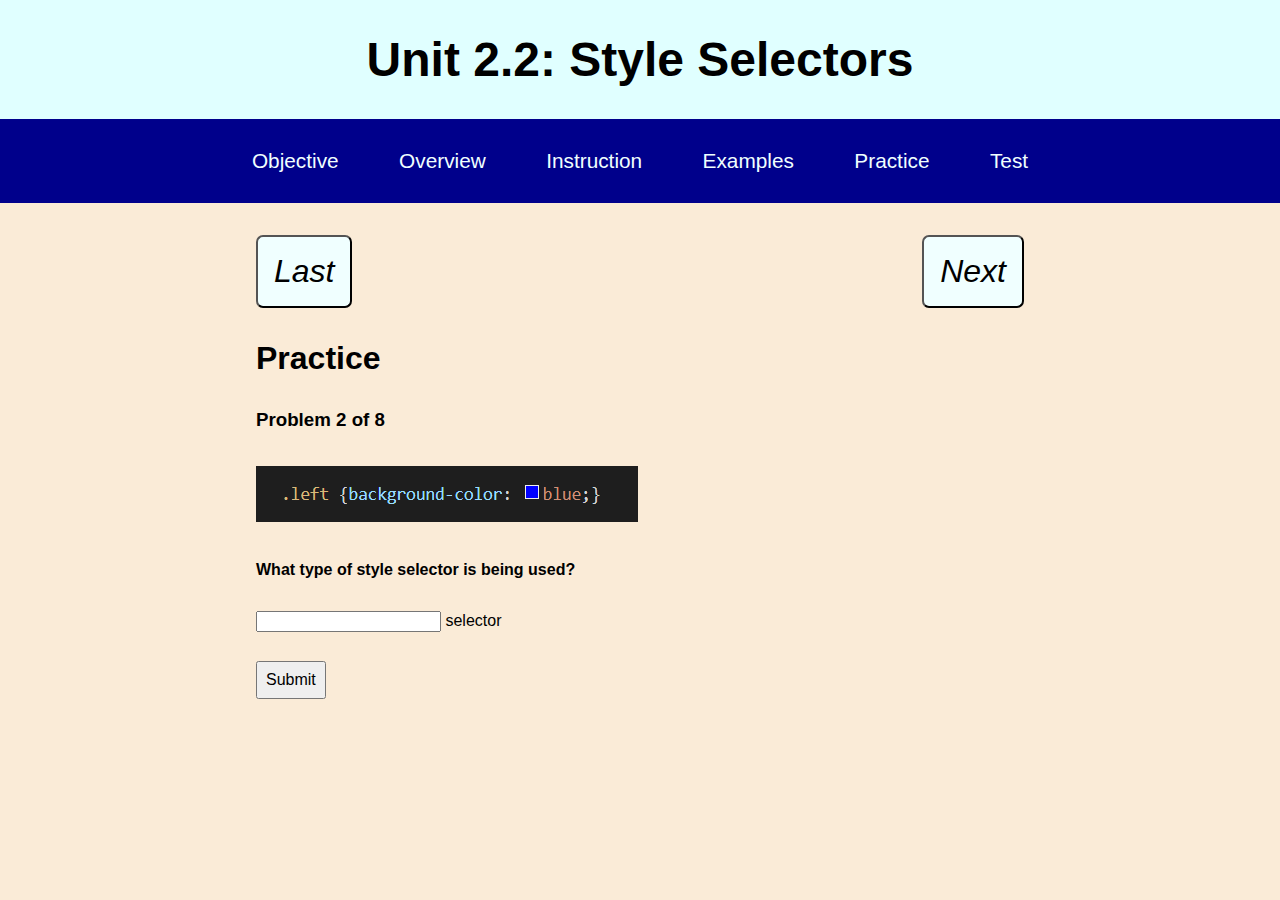
==== practice/practice_2.html @ fa629718 "Mass project upload" ====
<!DOCTYPE html>
<html>
    <head>
        <meta charset="utf-8">
        <title>Unit 2.2 Practice</title>
        <link rel="stylesheet" href="../media/css/styles.css">
        <script>
            function formValidation() {
                answr = document.getElementById('ans').value;
                if(answr == ''){
                    alert("Place your answer in the text box.");
                    return false;
                }
                return true;
            }

            function checkAnswer() {
                let valid = formValidation();
                if(!valid){
                    return valid;
                }
                answr = document.getElementById('ans').value.toUpperCase();
                if(answr == "CLASS") {
                    document.getElementById('cor').innerHTML = "Correct!";
                    document.getElementById('cor').style.color = "green";
                    document.getElementById('feed').innerHTML = "This is a class selector. The selector '.left' is 'left' preceded by a period, making it a class selector. All elements part of the 'left' class will be affected.";
                }
                else {
                    document.getElementById('cor').innerHTML = "Incorrect!";
                    document.getElementById('cor').style.color = "red";
                    document.getElementById('feed').innerHTML = "Take another look at the start of the selector. What character does it start with? What does that control?"
                }
                
            }
        </script>
    </head>
    <body>
        <header><h1>Unit 2.2: Style Selectors</h1></header>
        <nav>
            <div>
                <a href="../index.html">Objective</a>
                <a href="../overview.html">Overview</a>
                <a href="../instruction.html">Instruction</a>
                <a href="../examples.html">Examples</a>
                <a href="practice_start.html">Practice</a>
                <a href="../test/test_start.html">Test</a>
            </div>
        </nav>
        <main>
            <div id="pracNav">
                <button class="last" onclick="location.href = 'practice_1.html'">Last</button>
                <button class="next" onclick="location.href = 'practice_3.html'">Next</button>
            </div>
            <h2>Practice</h2>
            <h3>Problem 2 of 8</h2>
            <form id="practice">
                <img src="../media/images/practice/practice 3.png" alt="">
                <p><strong>What type of style selector is being used?</strong></p>
                <input type="text" id="ans"> selector<br>
                <input type="button" value="Submit" id="sub" onclick="checkAnswer()">
            </form>
            <h3 id="cor"></h3>
            <p id="feed"></p>
        </main>
    </body>
</html>
---- media/css/styles.css ----
*{font-family: Arial, Helvetica, sans-serif;}

body {
    background-color: antiquewhite;
    margin: 0;
}

header {
    background-color: lightcyan;
    padding: 2em;
}

h1 {
    font-size: 3rem;
    margin: 0 auto;
    width: fit-content;
}

nav {
    background-color: darkblue;
}

nav div {
    width: fit-content;
    margin-left: auto ;
    margin-right: auto ;
    padding: 30px;
}

nav a {
    text-decoration: none;
    color: azure;
    padding: 28px;
    font-size: 1.3rem;
}

nav a:hover {
    background-color: azure;
    color: darkblue;
}

main {margin: 2em 20%;}

p {line-height: 1.5em;}

h2 {
    font-size: 2rem;
    margin: 1em 0;
}

.syn {
    border: 2px solid black;
    border-radius: 5px;
    width: fit-content;
    padding: 1em;
}

table, tr, th, td {
    border: 1px solid;
}

table {
    margin-top: 2em;
    margin-bottom: 2em;
}

td {padding: 1em 7em;}

td img {
    width: 60%;
    margin-left: 20%;
}

/* #pracNav {

} */

.last, .next {
    border-radius: 7px;
    font-size: 2rem;
    font-style: italic;
    margin-top: initial;
    margin-bottom: initial;
    background-color: azure;
}

.last:hover, .next:hover {
    background-color: goldenrod;
    cursor: pointer;
}

.next {
    float: right;
}

#practice * {
    margin-top: 1em;
    margin-bottom: 1em;
}

.question {
    margin-top: 3em;
    margin-bottom: 3em;
}

#sub, #key, button {
    margin-top: 1em;
    margin-bottom: 1em;
    padding: 0.5em;
    font-size: 1em;
}
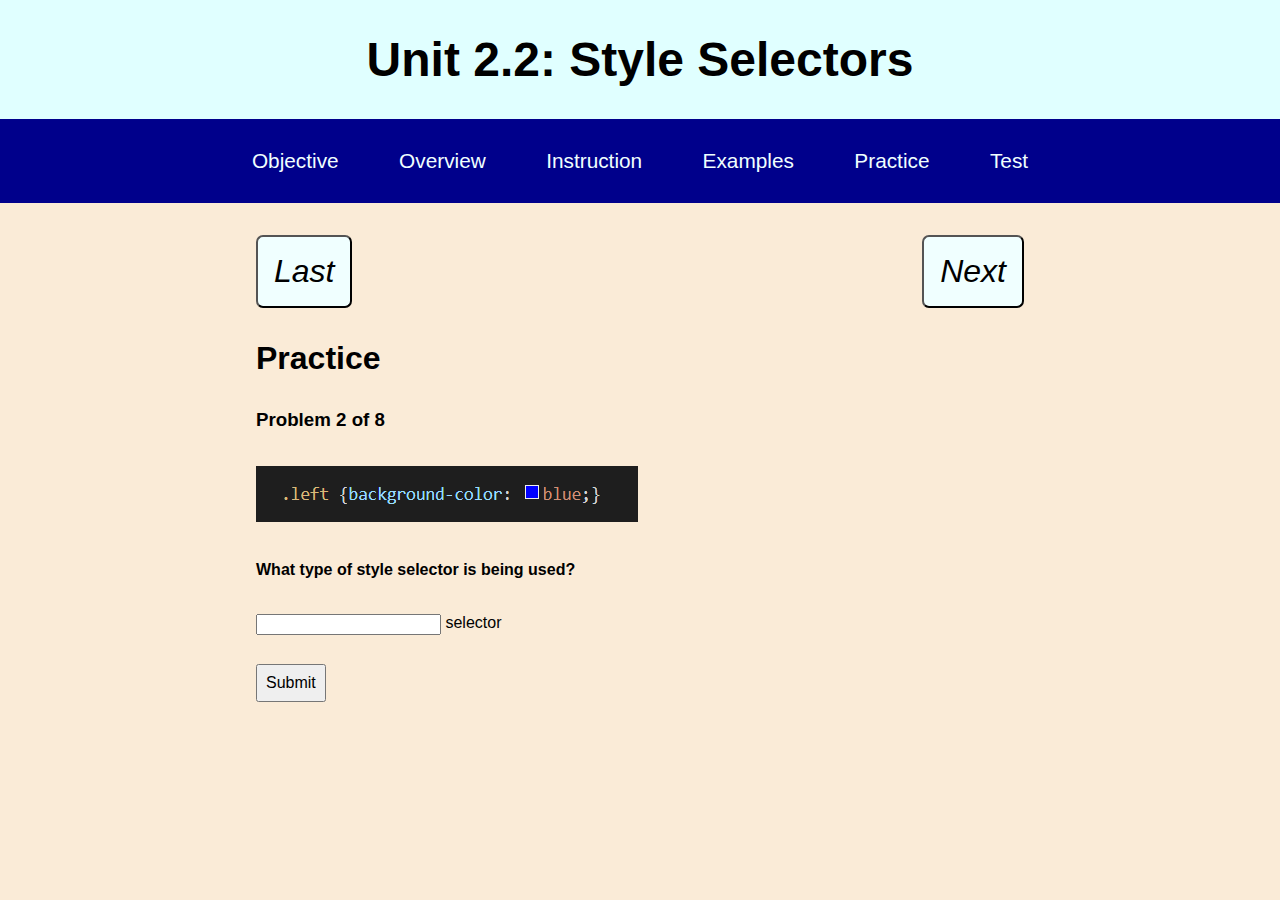
==== commit 974c87d1: "Update practice_2.html" ====
--- a/practice/practice_2.html
+++ b/practice/practice_2.html
@@ -56,11 +56,11 @@
             <form id="practice">
                 <img src="../media/images/practice/practice 3.png" alt="">
                 <p><strong>What type of style selector is being used?</strong></p>
+                <h3 id="cor"></h3>
+                <p id="feed"></p>
                 <input type="text" id="ans"> selector<br>
                 <input type="button" value="Submit" id="sub" onclick="checkAnswer()">
             </form>
-            <h3 id="cor"></h3>
-            <p id="feed"></p>
         </main>
     </body>
-</html>+</html>
